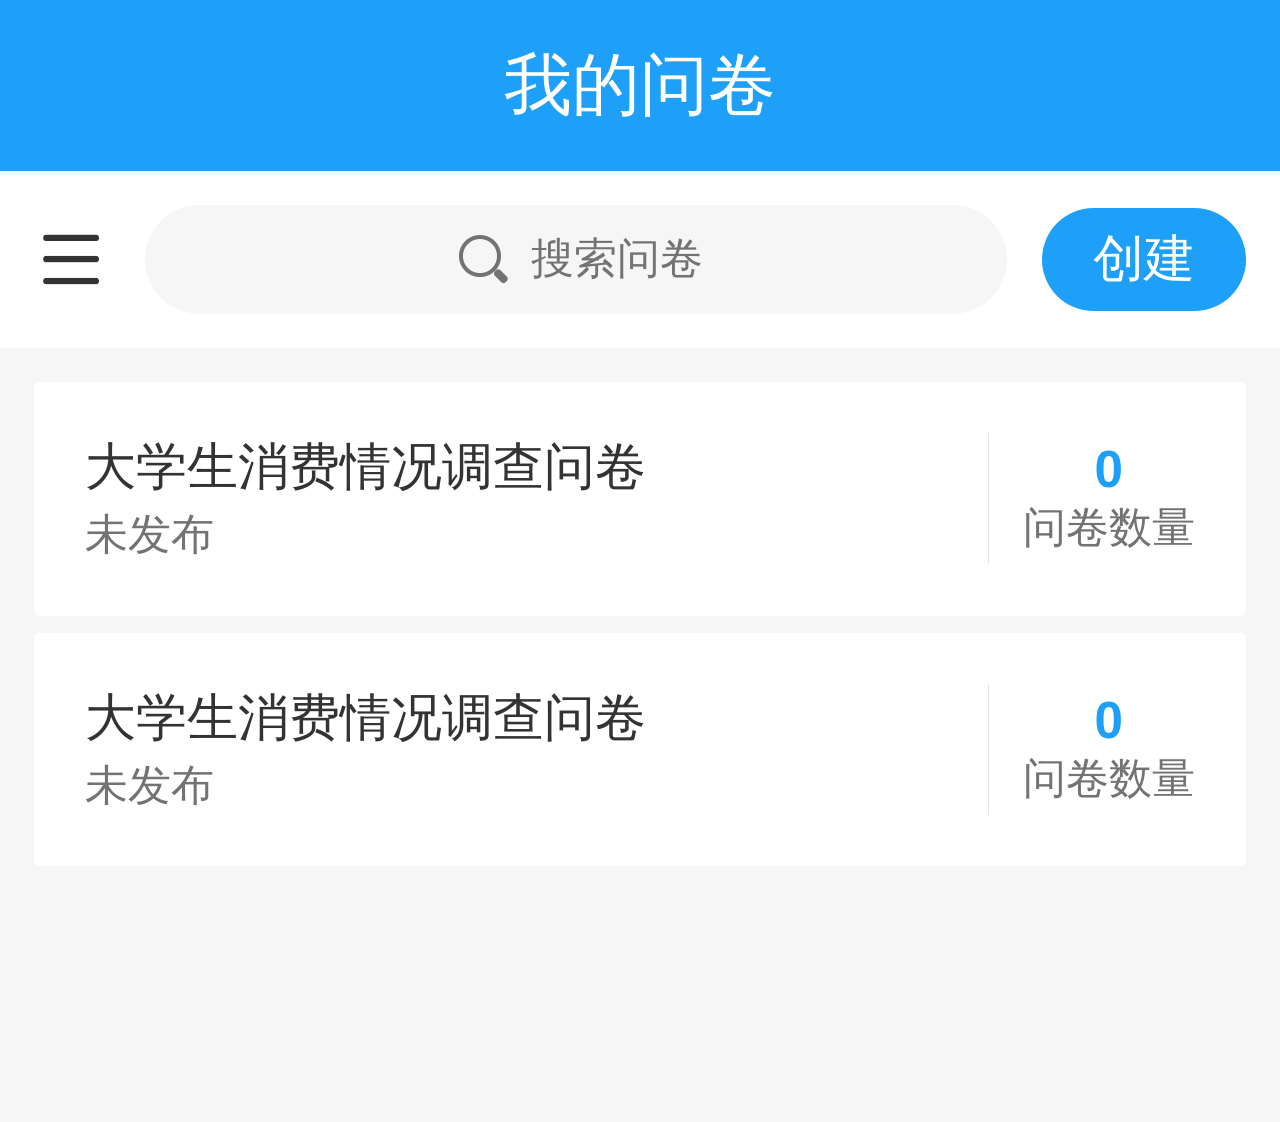
==== index.html @ ea8862d8 "Initial commit" ====
<!doctype html>
<html lang="en">
<head>
    <meta charset="UTF-8">
    <meta name="viewport" content="width=device-width, user-scalable=no, initial-scale=1.0, maximum-scale=1.0, minimum-scale=1.0">
    <meta http-equiv="X-UA-Compatible" content="ie=edge">
    <link rel="stylesheet" href="css/aui.css">
    <link rel="stylesheet" href="css/style.css">
    <script src="js/jquery-3.3.1.min.js"></script>
    <script src="js/init.js"></script>
    <title>Document</title>
</head>
<body>
<header>
    <div class="f1"></div>
    <div class="f8 center">我的问卷</div>
    <div class="f1"></div>
</header>
<section class="bg-gray">
    <div class="bg-white pad-2 flex">
        <i class="" onclick="isUserinfo($('.userinfo'))">&#xe608</i>
        <div class="f1 bg-gray border-radius-5 pad-1-2 mar-l-2 mar-r-2 center color-gray">
            <i class="vmid">&#xe645</i>
            <span class="font25">搜索问卷</span>
        </div>
        <a href="createType.html" class="bg-blue border-radius-5 color-white pad-1-3">创建</a>
    </div>
    <ul class="pad-2" >
        <li class="bg-white pad-3 border-radius-1 mar-b-1 flex" onclick="showMask()">
            <div class="f1 border-r-gray">
                <p class="ellipsis">大学生消费情况调查问卷 </p>
                <span class="font25 color-gray">未发布</span>
            </div>
            <div class="center pad-l-2">
                <b class="color-blue">0</b>
                <p class="color-gray font25">问卷数量</p>
            </div>
        </li>
        <li class="bg-white pad-3 border-radius-1 mar-b-1 flex">
            <div class="f1 border-r-gray">
                <p class="ellipsis">大学生消费情况调查问卷 </p>
                <span class="font25 color-gray">未发布</span>
            </div>
            <div class="center pad-l-2">
                <b class="color-blue">0</b>
                <p class="color-gray font25">问卷数量</p>
            </div>
        </li>
    </ul>
</section>

    <!--footmask-->
    <div id="editMask" class="mask-bot center" style="background:#f6f6f6;">
        <div>
            <p class="color-gray font2 pad-2 border-b-gray">大学生消费情况调查问卷(ID:77878115)</p>
            <ul class="flex flex-r-w flex-x-s pad-t-4 font25">
                <a href="questEdit.html" class="col-25 mar-b-4">
                    <i class="iconfont bg-white font5 pad-2 border-radius-1">&#xe60c</i>
                    <p class="pad-t-2">编辑</p>
                </a>
                <li class="col-25 mar-b-4">
                    <i class="iconfont bg-white font5 pad-2 border-radius-1">&#xe737</i>
                    <p class="pad-t-2">发布</p>
                </li>
                <li class="col-25 mar-b-4">
                    <i class="iconfont bg-white font5 pad-2 border-radius-1">&#xe684</i>
                    <p class="pad-t-2">分享</p>
                </li>
                <li class="col-25 mar-b-4">
                    <i class="iconfont bg-white font5 pad-2 border-radius-1">&#xe856</i>
                    <p class="pad-t-2">结果</p>
                </li>
                <li class="col-25 mar-b-4">
                    <i class="iconfont bg-white font5 pad-2 border-radius-1">&#xe668</i>
                    <p class="pad-t-2">红包</p>
                </li>
                <li class="col-25 mar-b-4">
                    <i class="iconfont bg-white font5 pad-2 border-radius-1">&#xe66e</i>
                    <p class="pad-t-2">复制</p>
                </li>
                <li class="col-25 mar-b-4">
                    <i class="iconfont bg-white font5 pad-2 border-radius-1">&#xe667</i>
                    <p class="pad-t-2">删除</p>
                </li>
            </ul>
            <div class="bg-white pad-3 pad-2 center" onclick="closeMask()">关闭</div>
        </div>

    </div>

    <!--userbox-->
    <ul class="userinfo">
        <li>
            <i>&#xe670</i>
            <span>个人中心</span>
        </li>
        <li>
            <i>&#xe611</i>
            <span>互填问卷</span>
        </li>
        <li>
            <i>&#xe636</i>
            <span>回收站</span>
        </li>
        <li>
            <i>&#xe65b</i>
            <span>退出</span>
        </li>
    </ul>
<script>
    function isUserinfo(e) {
        e.css('display') == 'block' ? e.hide() : e.show();
    }
    function showMask() {
        $(".mask").show();
        $(".mask-bot").show();
    }
    function closeMask() {
        $(".mask").hide();
        $(".mask-bot").hide();
    }
</script>
</body>
</html>
---- css/aui.css ----
@charset "utf-8";
/*------------------------------------------------------  初始化  ------------------------------------------------------*/
*{
    margin:0;
    padding:0;
    border: 0;
    box-sizing:border-box;
}
/*html{-webkit-text-size-adjust:none;}*/
html, body{
    width: 100vw;
    min-height: 100vh;
}
ol, ul, li{
    list-style: none;
}
a{
    text-decoration: none;
    blr:expression(this.onFocus=this.blur());
    color:#333;
    -webkit-tap-highlight-color:rgba(0,0,0,0); /*去除iPhone 点击的背景块*/
}
a:focus, a.hidefocus{
    outline: none;
}
img{
    display: block;
}
i{
    font-style: normal;
    font-family: 'iconfont';
    font-size: .4rem;
}
input{
    outline: none;
    background:none;
    font:400 .3rem '微软雅黑';
}
input[type=text], input[type=submit], input[type=button] {
    -webkit-appearance: none; /*去除iPhone input默认样式}*/
}
input::-webkit-outer-spin-button,
input::-webkit-inner-spin-button { -webkit-appearance: none; }
input[type="number"]{ -moz-appearance: textfield; }  /*去掉上下箭头*/
::-webkit-scrollbar { display:none; }  /*去除iPhone 滚动条*/

body{
    width: 100vw;
    height:100%;
    font-family: 'Microsoft YaHei', Arial, Helvetica, sans-serif;
    background:#fff;
    color:#333;
    /*font-size: 14px;*/
    font-size: .3rem;
}
/*body >div{height: 100%;}   !*仅限Vue.js用*!*/

/*------------------------------------------------------  base ------------------------------------------------------*/
.fl{float: left;}
.fr{float: right;}
.left{text-align: left;}
.right{text-align: right;}
.center{text-align: center;}
.vmid{vertical-align: middle;}
.hidden{overflow: hidden;}
.none{display: none;}
.block{display: block;}
.inline-block{display: inline-block;}
.bold{font-weight: bold;}
.bg-no{background:none;}
.border-no{border:none;}
.outline-no{outline: none;}
.color-no{color:transparent;}
.caret-no{caret-color:transparent;}  /*input去掉光标颜色 IOS不支持*/
.scroll-x{overflow-x: scroll;}
.scroll-y{overflow-y: scroll;}
.cursor{cursor: pointer;}
.text-uppercase{text-transform: uppercase;}
.text-lowercase{text-transform: lowercase;}
.border-box{-webkit-box-sizing: border-box;}
.content-box{-webkit-box-sizing: content-box;}
.filter-gray{-webkit-filter: grayscale(1);}
.rotate-90{transform: rotate(90deg);}
.rotate-180{transform: rotate(180deg);}
.scale-2{transform:scale(1.8);}
.blur{filter: blur(5px);}
.bright-5{-webkit-filter:brightness(.5)}
.bright-7{-webkit-filter:brightness(.7)}
.opacity-0{opacity: 0;}
.opacity-1{opacity: 1;}
.opacity-5{opacity: .5;}
.line-h-1{line-height: 1.6;}
.line-h-2{line-height: 2;}
.line-h-3{line-height: 3;}
.line-h-4{line-height: 4;}
.indent-1{text-indent: 1em;}
.indent-2{text-indent: 2em;}
.letter-space-2{letter-spacing: 2px;}
.f1{flex-grow:1;flex-shrink:1;flex-basis:0;overflow: hidden;}
.f2{flex:2;overflow: hidden;}
.f3{flex:3;overflow: hidden;}
.f4{flex:4;overflow: hidden;}
.f5{flex:5;overflow: hidden;}
.f6{flex:6;overflow: hidden;}
.f7{flex:7;overflow: hidden;}
.f8{flex:8;overflow: hidden;}
.f9{flex:9;overflow: hidden;}
.flex{display: flex;display:-webkit-flex;align-items: center;}
.flex-x-s{justify-content: flex-start;}
.flex-x-e{justify-content: flex-end;}
.flex-x-c{justify-content: center}
.flex-y-s{align-items: flex-start;}
.flex-y-e{align-items: flex-end;}
.flex-y-c{align-items:center;}
.flex-r-w{flex-flow: row wrap;}
.flex-col{flex-direction: column;}
.flex-shrink{flex-shrink: 0;}
.space-ard{justify-content: space-around;}
.space-btw{justify-content: space-between;}
.flex-stretch{align-items: stretch;}
.ellipsis{white-space:nowrap;overflow: hidden;text-overflow: ellipsis;}
.ellipsis2, .ellipsis3, .ellipsis5{overflow : hidden;text-overflow: ellipsis;display: -webkit-box;-webkit-box-orient: vertical;}
.ellipsis2{ -webkit-line-clamp: 2;line-height: .4rem;max-height:.8rem;}
.ellipsis3{ -webkit-line-clamp: 3;line-height: .4rem;max-height:1.2rem;}
.ellipsis5{ -webkit-line-clamp: 5;line-height: .4rem;max-height:2rem;}
.re{position: relative;}
.ab{position: absolute;}
.fix{position: fixed;width: 100%;}
.auto{margin:auto;}
.z-2{z-index: 2;}
.l-r-0{left:0;right:0}
.t-b-0{top:0;bottom:0}
.l-t-0{left:0;top:0}
.l-b-0{left:0;bottom:0}
.r-t-0{right:0;top:0;}
.r-b-0{right:0;bottom:0}
.l-t-1{left:10px;top:10px}
.l-b-1{left:10px;bottom:10px}
.r-t-1{right:10px;top:10px}
.r-b-1{right:10px;bottom:10px}
.col-1{width:10%;}
.col-15{width:15%;}
.col-2{width:20%;}
.col-25{width:25%;}
.col-3{width:30%;}
.col-4{width:40%;}
.col-48{width:48%;}
.col-5{width:50%;}
.col-6{width:60%;}
.col-7{width:70%;}
.col-8{width:80%;}
.col-9{width:90%;}
.col-10{width:100%;}
.row-10{height:100%;}
.min-10-vh{min-height: 100vh;}
.col-10-vw{width:100vw;}
.row-10-vh{height:100vh;}
.row-4-vh{height:40vh;overflow: hidden;}
.row-5-vh{height:50vh;overflow: hidden;}
.row-6-vh{height:60vh;overflow: hidden;}
.font1{font-size: .1rem;}
.font2{font-size: .2rem;}
.font3{font-size: .3rem;}
.font4{font-size: .4rem;}
.font5{font-size: .5rem;}
.font6{font-size: .6rem;}
.font8{font-size: .8rem;}
.font25{font-size: .25rem;}
.font35{font-size: .35rem;}
.border-radius-1{border-radius: 5px;}
.border-radius-2{border-radius: .2rem;}
.border-radius-5{border-radius: .5rem;}
.border-radius-y{border-radius: 50%;}

/*------------------------------------------------------  颜色 ------------------------------------------------------*/
.color-white{color:#fff;}
.color-black{color:#333!important;}
.color-gray{color: #737373;}
.color-gray-l{color: #A5A6A8;}
.color-gray-d{color: #555;}
.color-333{color: #333;}
.color-red{color:#fd3a3a;}
.color-red-l{color:#f95b62;}
.color-yellow{color:#ffa705;}
.color-yellow-l{color:#FDC223;}
.color-yellow-d{color:#BF780A;}
.color-orange{color:#fe6500;}
.color-blue{color: #1e9ff8;}
.color-green{color: #1bb823;}
.color-purple{color:#b34456;}
.color-white-5{color:rgba(255,255,255,.6)}

.bg-white{background:#fff;}
.bg-black{background:#2b2a39;}
.bg-gray{background:#f6f6f6;}
.bg-gray-l{background:#fbfbfb;}
.bg-blue{background:#1e9ff8;}
.bg-red{background:#e83828;}
.bg-orange{background: #f99f3e;}
.bg-white-5{background:rgba(255,255,255,.5)}
.bg-black-5{background:rgba(0,0,0,.5)}
.bg-gradient-yel{background-image: -webkit-linear-gradient(0deg, #FFD96B, #FDC223);}
.text-gradient-yellow{display:inline-block;background: linear-gradient(to right, rgba(255, 200, 95, 1), rgba(251, 247, 149, 1));-webkit-background-clip:text;color: transparent;}

.border-white{border:1px solid #fff;}
.border-black{border:1px solid #3a384d;}
.border-gray{border:1px solid #e5e5e5;}
.border-yellow{border:1px solid #FDC223;}
.border-blue{border:1px solid #1e9ff8;}
.border-b-white{border-bottom: 1px solid #fff;}
.border-r-white{border-right: 1px solid #fff;}
.border-t-gray{border-top: 1px solid #e5e5e5;}
.border-b-gray{border-bottom: 1px solid #e5e5e5;}
.border-l-gray{border-left: 1px solid #e5e5e5;}
.border-r-gray{border-right: 1px solid #e5e5e5;}
.border-dashed{border:1px dashed #333;}
.shadow-gray{box-shadow: 0 0 .3rem rgba(0,0,0,.1);}

/*------------------------------------------------------  边距rem ------------------------------------------------------*/
.pad-1{padding:.1rem;}
.pad-2{padding:.2rem;}
.pad-3{padding:.3rem;}
.pad-4{padding:.4rem;}
.pad-5{padding:.5rem;}
.pad-t-b-1{padding:.1rem 0;}
.pad-t-b-2{padding:.2rem 0;}
.pad-t-b-3{padding:.3rem 0;}
.pad-t-b-4{padding:.4rem 0;}
.pad-t-b-5{padding:.5rem 0;}
.pad-l-r-1{padding:0 .1rem;}
.pad-l-r-2{padding:0 .2rem;}
.pad-l-r-3{padding:0 .3rem;}
.pad-l-r-4{padding:0 .4rem;}
.pad-l-r-5{padding:0 .5rem;}
.pad-t-1{padding-top:.1rem;}
.pad-t-2{padding-top:.2rem;}
.pad-t-3{padding-top:.3rem;}
.pad-t-4{padding-top:.4rem;}
.pad-t-5{padding-top:.5rem;}
.pad-b-1{padding-bottom:.1rem;}
.pad-b-2{padding-bottom:.2rem;}
.pad-b-3{padding-bottom:.3rem;}
.pad-b-4{padding-bottom:.4rem;}
.pad-b-5{padding-bottom:.5rem;}
.pad-l-1{padding-left:.1rem;}
.pad-l-2{padding-left:.2rem;}
.pad-l-3{padding-left:.3rem;}
.pad-l-4{padding-left:.4rem;}
.pad-l-5{padding-left:.5rem;}
.pad-r-1{padding-right:.1rem;}
.pad-r-2{padding-right:.2rem;}
.pad-r-3{padding-right:.3rem;}
.pad-r-4{padding-right:.4rem;}
.pad-r-5{padding-right:.5rem;}
.pad-1-2{padding:.1rem .2rem;}
.pad-1-3{padding:.1rem .3rem;}
.pad-2-3{padding:.2rem .3rem;}
.pad-2-5{padding:.2rem .5rem;}
.pad-3-5{padding:.3rem .5rem;}
.pad-3-2{padding:.3rem .2rem;}

.mar-1{margin:.1rem;}
.mar-2{margin:.2rem;}
.mar-3{margin:.3rem;}
.mar-4{margin:.4rem;}
.mar-5{margin:.5rem;}
.mar-t-b-1{margin:.1rem 0;}
.mar-t-b-2{margin:.2rem 0;}
.mar-t-b-3{margin:.3rem 0;}
.mar-t-b-4{margin:.4rem 0;}
.mar-t-b-5{margin:.5rem 0;}
.mar-l-r-1{margin:0 .1rem;}
.mar-l-r-2{margin:0 .2rem;}
.mar-l-r-3{margin:0 .3rem;}
.mar-l-r-4{margin:0 .4rem;}
.mar-l-r-5{margin:0 .5rem;}
.mar-t-1{margin-top:.1rem;}
.mar-t-2{margin-top:.2rem;}
.mar-t-3{margin-top:.3rem;}
.mar-t-4{margin-top:.4rem;}
.mar-t-5{margin-top:.5rem;}
.mar-b-1{margin-bottom:.1rem;}
.mar-b-2{margin-bottom:.2rem;}
.mar-b-3{margin-bottom:.3rem;}
.mar-b-4{margin-bottom:.4rem;}
.mar-b-5{margin-bottom:.5rem;}
.mar-l-1{margin-left:.1rem;}
.mar-l-2{margin-left:.2rem;}
.mar-l-3{margin-left:.3rem;}
.mar-l-4{margin-left:.4rem;}
.mar-l-5{margin-left:.5rem;}
.mar-r-1{margin-right:.1rem;}
.mar-r-2{margin-right:.2rem;}
.mar-r-3{margin-right:.3rem;}
.mar-r-4{margin-right:.4rem;}
.mar-r-5{margin-right:.5rem;}
.mar-5-2{margin:.5rem .2rem;}
.mar-5-3{margin:.5rem .3rem;}


/*------------------------------------------------------  PC ------------------------------------------------------*/
.w1200{width:100%;max-width: 1200px;margin:auto;}
.jiant{font: 16px/1 '宋体';transform: rotate(90deg);}

/*------------------------------------------------------  Mobile ------------------------------------------------------*/
header{position: fixed;z-index: 9;left:0;top:0;width:100%;height:1rem;display: -webkit-flex;align-items:center;padding-left:.3rem;padding-right:.3rem;font-size: .4rem;background: #1e9ff8;color:white;}
.head-back:before{content: '';position: absolute;width: .25rem;height:.25rem;border-style: solid;border-color: #fff;border-width:0 0 .03rem .03rem;left:.4rem;top:0;bottom:0;margin:auto;transform: rotate(45deg);z-index: -1;}
footer{position: fixed;z-index: 9;left:0;bottom:0;width:100%;height:1.2rem;text-align: center;display: -webkit-flex;align-items:center!important;background:#20252D;font-size: .25rem;color:#D6D6D6;}
footer >a, footer >div{flex:1;color: #D6D6D6;}
footer img{display: block;width: .5rem;height:.4rem;margin:0 auto .04rem;}
footer .active img{-webkit-filter: grayscale(0);opacity: 1;}
footer .active p, footer .active i{color:#FDC223;}
section{min-height: 100vh;padding-top:1rem;padding-bottom: 1.2rem;}
@media screen and (min-width: 414px){
    /*html{background: #fafafa;}
    body{
        width: 414px;
        height: 736px;
        margin: auto;
        overflow: hidden;
        position: relative;
    }
    header, footer{
        position: absolute!important;
    }*/
}

/*------------------------------------------------------  alert dialog ------------------------------------------------------*/
.loading{position: fixed;width: 1rem;height:1rem;left:0;right:0;top:0;bottom:0;margin:auto;border-radius:.1rem;background:rgba(0,0,0,.3) url("../img/load.svg") no-repeat center;background-size: 70% 70%;z-index: 999;display: none;}
.loading:before{content: '';position: fixed;width:100%;height:100%;left:0;top:0;background: rgba(0,0,0,.1);z-index: -1; }
.toast{position:fixed;padding:.2rem;font-size:.25rem;background:rgba(0,0,0,.5);color:#fff;border-radius:.1rem;left:50%;transform: translateX(-50%);z-index: 99;bottom:1rem;animation: anim_hide .5s forwards;display: none;}
.dialog{border-radius: .1rem;padding-bottom: .3rem;text-align: center;color: #333;} /*给mask-box加对话框格式*/
.dialog >p{border-bottom: 1px solid #eee;color: #a8a8a8;line-height:3;font-size: .35rem;}
@keyframes anim_hide {  /*吐司的特效-慢慢显示*/
    0%{opacity: 0;}
    100%{opacity: 1;}
}
@keyframes anim_bot {   /*吐司的特效-向上动画*/
    0%{bottom:-1rem;opacity: 0;}
    50%{bottom:1.1rem;opacity: 1;}
    70%{bottom:.9rem;opacity: 1;}
    100%{bottom:1rem;opacity: 1;}
}
.fix-box{position: fixed;top:50%;left:50%;transform: translate(-50%,-50%);display:none;width: 90%;z-index: 10;} /*窗口中间 和mask-box一样，这个无动画*/
.mask{position: fixed;left: 0;top:0;bottom:0;right:0;background:rgba(0,0,0,.3);animation: mask .5s;display:none;z-index: 9;}
.mask-box{position: fixed;top:50%;left:50%;transform: translate(-50%,-50%);background:white;animation: maskbox .2s;display:none;width: 80%;z-index: 10;}
.mask-bot{position: fixed;width: 100%;left: 0;bottom: -100%;text-align:center;background:white;animation: maskbot .3s forwards;display:none;z-index: 10;}
.hasmask-box{position: fixed;top:50%;left:50%;transform: translate(-50%,-50%);animation: maskbox .2s;display:none;width: 80%;z-index: 10;}
.hasmask-box:before{content: '';position: fixed;width: 100vw;height: 100vh;background: rgba(0,0,0,.3);left: 50%;top:50%;transform: translate(-50%,-50%);z-index: -1;}
.hasmask-bot{position: fixed;width: 100%;left: 0;bottom: -100%;text-align:center;animation: maskbot .3s forwards;display:none;z-index: 10;}
.hasmask-bot:before{content: '';position: fixed;top:0;bottom: 0;left:0;right:0;background: rgba(0,0,0,.3);z-index: -1;animation: mask 1s;}
.hasmask-bot >div, .hasmask-box >div{background: white;}

@keyframes mask {
    from{opacity: 0}
    to{opacity: 1}
}
@keyframes maskbox {
    from{transform:translate(-50%,-50%) scale(.8);opacity: 0}
    to{transform:translate(-50%,-50%) scale(1);opacity: 1}
}
@keyframes maskbot {
    from{bottom: -100%;}
    to{bottom: 0;}
}

/*------------------------------------------------------  svg font  ------------------------------------------------------*/
@font-face {
    font-family: 'iconfont';
    src: url("../font/iconfont.eot");
    src: url("../font/iconfont.eot?#iefix") format('embedded-opentype'),
    url("../font/iconfont.svg") format('svg'),
    url("../font/iconfont.ttf") format('truetype'),
    url("../font/iconfont.woff") format('woff');
}
.iconfont{
    font-family: 'iconfont';
    font-style: normal;
    -webkit-font-smoothing: antialiased;
    -moz-osx-font-smoothing: grayscale;
}
---- css/style.css ----
input[type=radio]{
    width: .3rem;
    height: .3rem;
    margin-right: .2rem;
    vertical-align: middle;
}
.userinfo{
    position: fixed;
    background: rgba(0,0,0,.7);
    border-radius: 5px;
    color: white;
    left: 5px;
    top: 2rem;
    line-height: 2;
    font-size: 16px;
    display: none;
}
.userinfo li{
    padding: 0 .8rem 0 .4rem;
    border-bottom: 1px solid #737373;
    display: flex;
    align-items: center;
}
.userinfo li:last-child{
    border-bottom: none;
}
.userinfo li span{
    padding-left: .1rem;
}
.userinfo:before{
    content: '';
    position: absolute;
    width: 0;
    height: 0;
    border: 8px solid transparent;
    border-bottom: 8px solid rgba(0,0,0,.7);
    left: 10px;
    top: -16px;
}
/*questEdit*/
.quest_class{
    width: 100vw;
    min-height: 100vh;
    top: 100%;
    left: 0;
    z-index: 999;
}
.questType li, .questType a{
    width: 25%;
    padding: .2rem;
    border-right: 1px solid #e5e5e5;
    border-bottom: 1px solid #e5e5e5;
    color: #737373;
}
.questType li:nth-child(4n){
    border-right: none;
}
.switch_list i{
    color: #b8b8b8;
}
.switch_btn{
    position: absolute;
    top: 0;
    bottom: 0;
    right: 0;
    margin: auto;

}
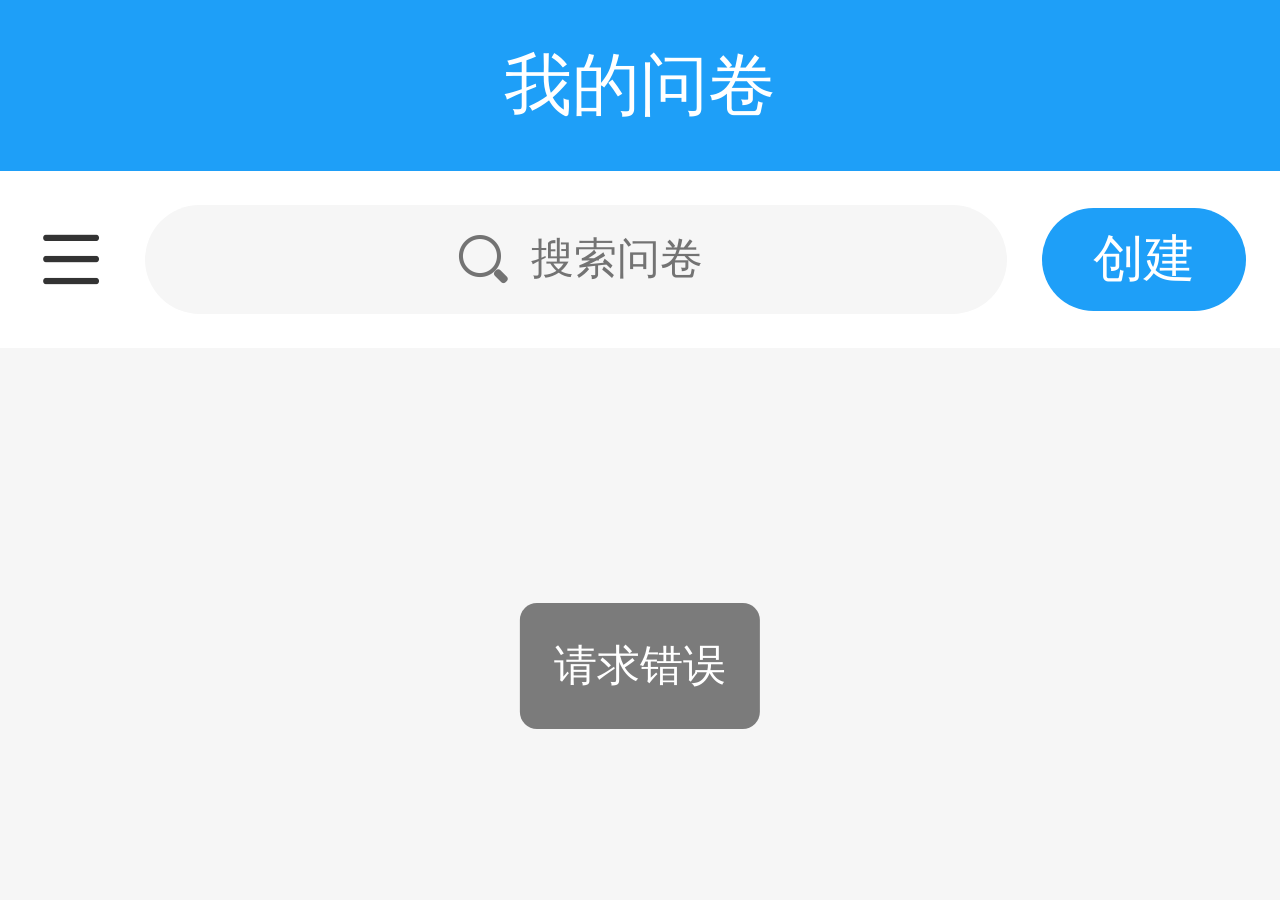
==== commit ba4fcb25: "福德宫" ====
--- a/index.html
+++ b/index.html
@@ -25,8 +25,8 @@
         </div>
         <a href="createType.html" class="bg-blue border-radius-5 color-white pad-1-3">创建</a>
     </div>
-    <ul class="pad-2" >
-        <li class="bg-white pad-3 border-radius-1 mar-b-1 flex" onclick="showMask()">
+    <ul id="list" class="pad-2" >
+        <!--<li class="bg-white pad-3 border-radius-1 mar-b-1 flex" onclick="showMask()">
             <div class="f1 border-r-gray">
                 <p class="ellipsis">大学生消费情况调查问卷 </p>
                 <span class="font25 color-gray">未发布</span>
@@ -35,17 +35,8 @@
                 <b class="color-blue">0</b>
                 <p class="color-gray font25">问卷数量</p>
             </div>
-        </li>
-        <li class="bg-white pad-3 border-radius-1 mar-b-1 flex">
-            <div class="f1 border-r-gray">
-                <p class="ellipsis">大学生消费情况调查问卷 </p>
-                <span class="font25 color-gray">未发布</span>
-            </div>
-            <div class="center pad-l-2">
-                <b class="color-blue">0</b>
-                <p class="color-gray font25">问卷数量</p>
-            </div>
-        </li>
+        </li>-->
+
     </ul>
 </section>
 
@@ -54,7 +45,7 @@
         <div>
             <p class="color-gray font2 pad-2 border-b-gray">大学生消费情况调查问卷(ID:77878115)</p>
             <ul class="flex flex-r-w flex-x-s pad-t-4 font25">
-                <a href="questEdit.html" class="col-25 mar-b-4">
+                <a href="'questEdit.html?id='+id" class="col-25 mar-b-4">
                     <i class="iconfont bg-white font5 pad-2 border-radius-1">&#xe60c</i>
                     <p class="pad-t-2">编辑</p>
                 </a>
@@ -108,17 +99,48 @@
         </li>
     </ul>
 <script>
+    var id;
     function isUserinfo(e) {
         e.css('display') == 'block' ? e.hide() : e.show();
     }
-    function showMask() {
+    function showMask(id) {
         $(".mask").show();
         $(".mask-bot").show();
+        id = id;
     }
     function closeMask() {
         $(".mask").hide();
         $(".mask-bot").hide();
     }
+
+    function loadlist() {
+        var data = {};
+        data.uid = 0;
+        new AjaxRequest({
+            url: hostUrl + 'project/list',
+            data: data,
+            callback: function (res) {
+
+                if(res.status == 1){
+                    let list = res.data;
+                    if(list)
+                        loadItem(list,$("#list"));
+                }
+            }
+
+        })
+    }
+    function loadItem(data,parent) {
+        let list = '';
+        for (let i=0; i<data.length; i++){
+            list += '<li class="bg-white pad-3 border-radius-1 mar-b-1 flex" onclick="showMask('+data[i].id+')" ><div class="f1 border-r-gray"><p class="ellipsis">'+(data[i].title?data[i].title:'标题')+'</p><span class="font25 color-gray">'+(data[i].publish==0?'未发布':data[i].publish==1?'已发布':'')+'</span></div><div class="center pad-l-2"><b class="color-blue">'+(data[i].counts?data[i].counts:0)+'</b><p class="color-gray font25">问卷数量</p></div></li>';
+        }
+        parent.html(list);
+    }
+
+    $(function () {
+        loadlist();
+    })
 </script>
 </body>
 </html>
